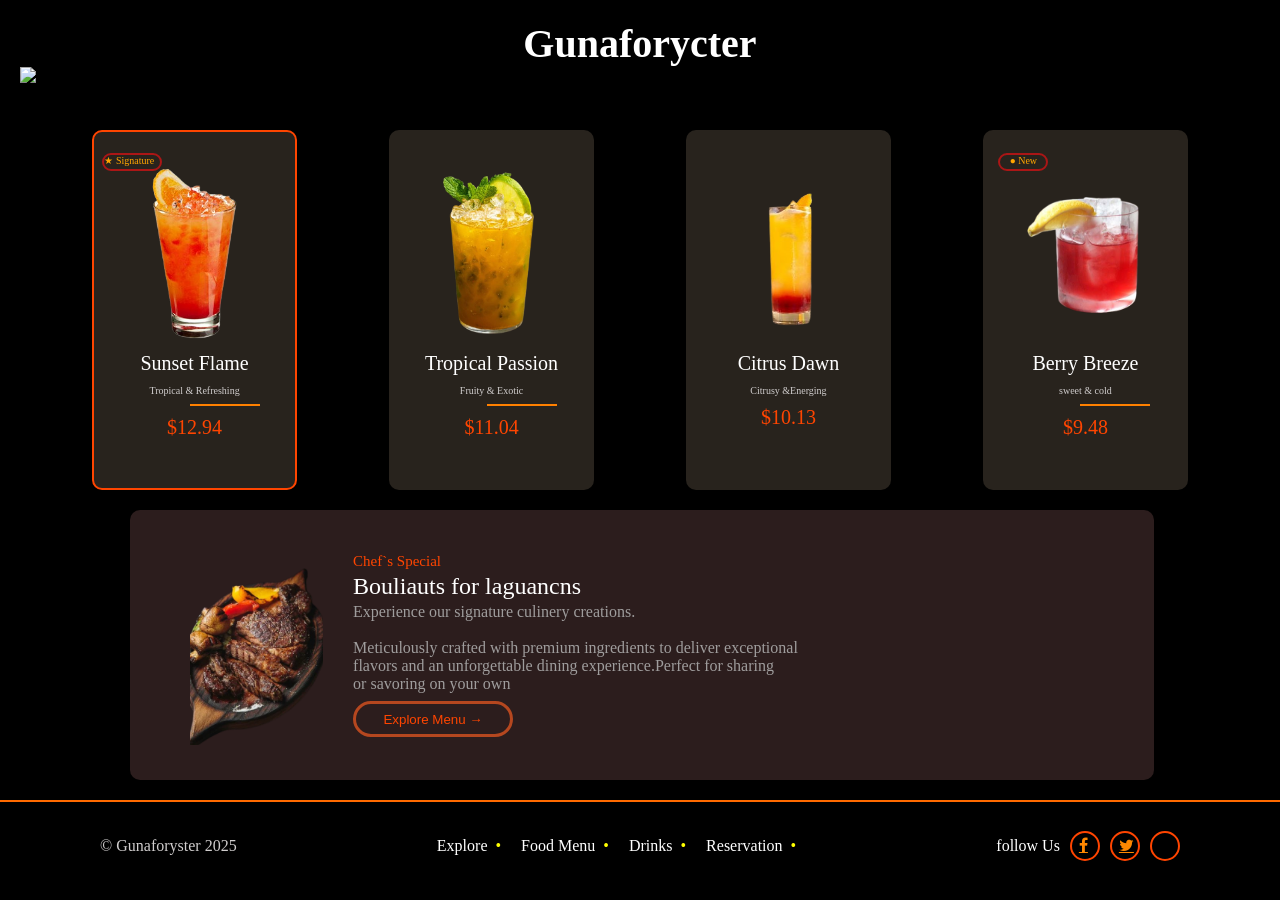
==== 2/index.html @ 0212af83 "Initial commit" ====
<!DOCTYPE html>
<html lang="en">
<head>
    <meta charset="UTF-8">
    <meta name="viewport" content="width=device-width, initial-scale=1.0">
    <title>A2-2</title>
    <link rel="stylesheet" href="style.css">
    <link rel="stylesheet" href="https://cdnjs.cloudflare.com/ajax/libs/font-awesome/4.7.0/css/font-awesome.min.css">
</head>
<body>
    <main>
        <header><h1>Gunaforycter</h1>
        <img src="g7DJirawdmDZh4BqSdbfK.png" alt="Gunaforycter Text Logo"></header>
        <div id="hero">
            <div class="card" style="border: 2px solid orangered;">
                <div id="sign">★ Signature</div>
                <img src="./red-death-drink-removebg-preview.png" alt="">
                <h2>Sunset Flame</h2>
                <p>Tropical & Refreshing</p><hr>
                <h2 class="price">$12.94</h2>
            </div>
            <div class="card">
                <img src="./Passion-Fruit-Caipirinha-720x960-removebg-preview.png" alt="">
                <h2>Tropical Passion</h2>
                <p>Fruity & Exotic</p><hr>
                <h2 class="price">$11.04</h2>
            </div>
            <div class="card"><img src="./lalizee-218x300-removebg-preview.png" alt=""><h2>Citrus Dawn</h2><p>Citrusy &Energing</p><h2 class="price">$10.13</h2></div>
            <div class="card"><img src="./6984a0722526bf538cbf0e7f4e116bbc-removebg-preview.png" alt="">
                 <div id="new">●  New</div>
                 <h2>Berry Breeze</h2><p>sweet & cold</p><hr><h2 class="price">$9.48</h2></div>
        </div>
        <section><img src="./download.png" alt="">
           <div> <h5>Chef`s Special</h5>
            <h2>Bouliauts for laguancns</h2>
            <p>Experience our signature culinery creations.<br><br>Meticulously crafted with premium ingredients to deliver exceptional<br>flavors and an unforgettable dining experience.Perfect for sharing<br>or savoring on your own</p>
            <button>Explore Menu    →</button></div>
        
        </section>
        <footer><div class="logo">© Gunaforyster 2025</div>
        <nav><a href="">Explore</a>
            <a href="">Food Menu</a>
            <a href="">Drinks</a>
            <a href="">Reservation</a>
        </nav>
        <div id="follow">follow Us 
           <div><a href="#" class="fa fa-facebook"></a></div>
           <div><a href="#" class="fa fa-twitter"></a></div>
        <div><img src="https://static.vecteezy.com/system/resources/thumbnails/018/930/413/small_2x/instagram-logo-instagram-icon-transparent-free-png.png" alt=""></a></div></div>
    </footer>
        
    </main>
</body>
</html>
---- 2/style.css ----
* {
    padding: 0;
    margin: 0;
    box-sizing: border-box;
}
html,body {
    height: 100%;
    width: 100%;

}
main {
    height: 100%;
    width: 100%;
    background-color: black;
}
header {
    height: 10%;
    width: 100%;
    padding: 20px;
}
header h1 {
    color: white;
    text-align: center;
    font-size: 40px;
}
#hero {
    height: 40%;
    width: 100%;
    display: flex;
    align-items: center;
    margin-top: 40px;
    justify-content: space-evenly;
}
.card {
    height: 100%;
    width: 16%;
    background-color: rgb(40, 35, 29);
    border-radius: 10px;
    align-content: center;
    padding: 20px;
    display: flex;
    flex-direction: column;
    align-items: center;
    
    
}
.card h2 {
    color: white;
    text-align: center;
    font-weight: 400;
    font-size: 20px;
    margin: 10px;
}
.card p {
    font-size: 10px;
    text-align: center;
    color:rgb(208, 205, 205) ;
}
.card img {
    height:60%;
    width: auto;
    align-content: a;
}
.card hr {
    width: 70px;
    height: 2px; /* Explicit thickness */
    margin-left: 60px;
    margin-top: 8px;
    background-color: rgb(255, 128, 0);
    border: none; /* Removes default browser shading */
}
h2.price {
    color: orangered;
    font-size: 20px;
}
section {
    height: 30%;
    width: 80%;
    background-color: rgb(44, 29, 29);
    margin: 20px;
    margin-left: 130px;
    border-radius: 10px;
    display: flex;
    align-items: center;
    justify-content: start;
    padding-left: 60px;
    gap: 30px;
}
#sign {
    width: 60px;
    height: 18px;
    border-radius: 9px;
    font-size: 10px;
    border: 2px solid rgb(171, 22, 22);
    color: orange;
    position: absolute;
    top: 17%;
    left: 8%;
}
#new {
    color: orange;
    width:50px;
    height: 18px;
    border-radius:9px;
    font-size: 10px;
    border: 2px solid rgb(171, 22, 22);
    position: absolute;
    text-align: center;
    top: 17%;
    left: 78%;

}

section img {
    height: 200px;
    width: auto;
}
section div h5  {
    color: orangered;
    font-size: 15px;
    margin-bottom: 3px;
    font-weight: 300;
}
section div h2 {
    color: white;
    font-weight: 300;
    margin-bottom: 3px;
}
section div p {
    color:rgb(159, 157, 157) ;

}
section button {
    color: orangered;
    background-color: transparent;
    width: 160px;
    height: 36px;
    border-radius: 18px;
    border: 3px solid rgb(181, 71, 31);
    margin-top: 8px;
}
footer {
    height: 10%;
    width: 100%;
    display: flex;
    align-items: center;
    justify-content: space-around;
    border-top: 2px solid rgb(255, 106, 0);
}
nav {
    display: flex;
    gap: 20px;
}
nav a::after {
    content: "•";       
  color: yellow;   
  margin: 8px 0 0 8px;   
}
nav a {
    color: white;
    text-decoration: none;
}
.logo {
    color: rgb(208, 205, 205);
}
#follow {
    color: white;
    align-items: center;
    justify-content: space-around;
    display: flex;
    gap: 10px;
}
#follow div {
    height: 30px;
    width: 30px;
    border-radius: 15px;
    border: 2px solid orangered;
    align-content: center;
}
#follow img {
    height:25px;
}
#follow a {
    color: rgb(255, 136, 0);
    text-align: center;
    margin-left: 7px;
}
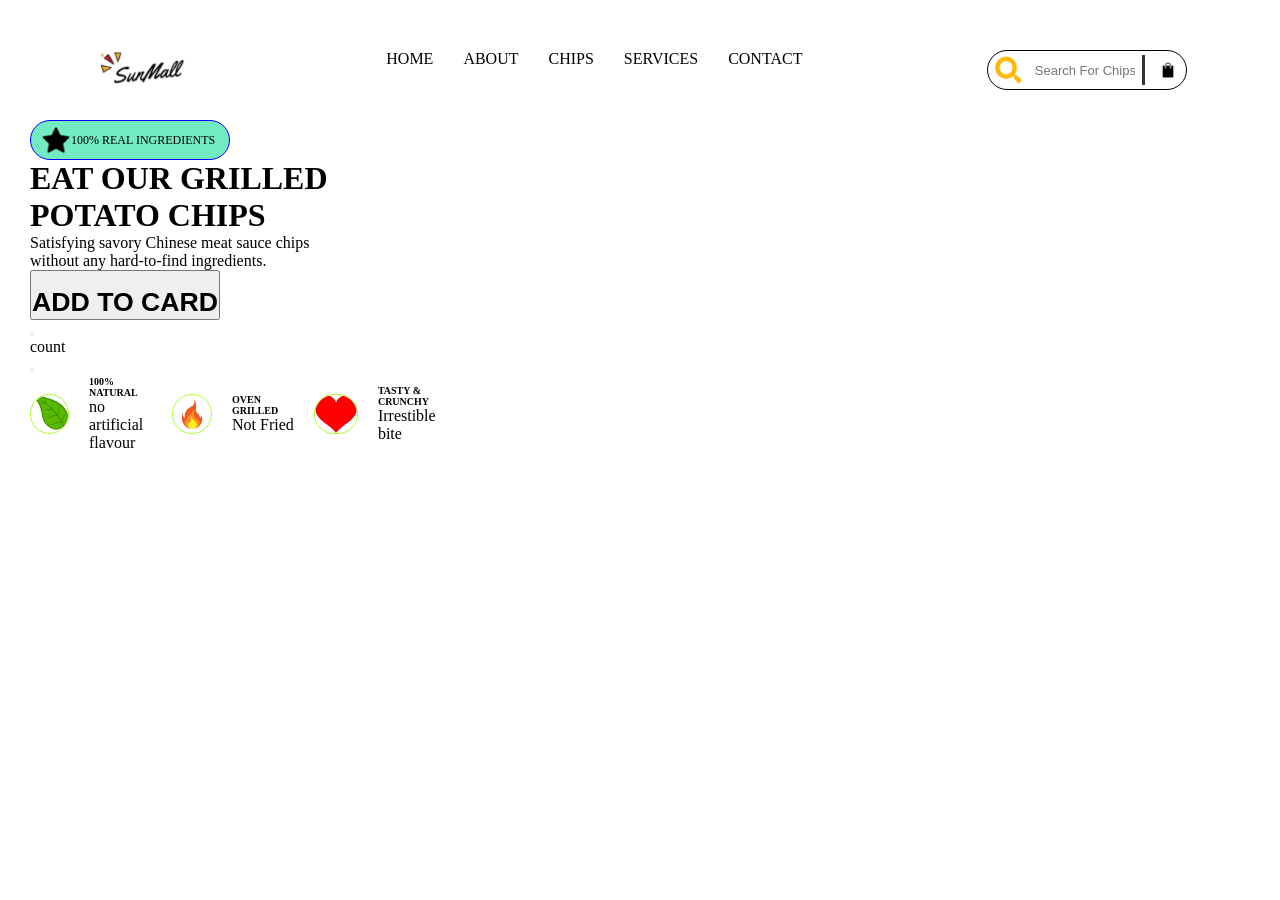
==== commit 8d7dff59: "ASSIGNMENT 3" ====
--- a/2/index.html
+++ b/2/index.html
@@ -3,52 +3,70 @@
 <head>
     <meta charset="UTF-8">
     <meta name="viewport" content="width=device-width, initial-scale=1.0">
-    <title>A2-2</title>
+    <title>A3-2</title>
     <link rel="stylesheet" href="style.css">
-    <link rel="stylesheet" href="https://cdnjs.cloudflare.com/ajax/libs/font-awesome/4.7.0/css/font-awesome.min.css">
 </head>
 <body>
+    <header>
+        <div id="logo"><img src="./download (1).png" alt=""></div>
+        <nav>
+            <a href="">HOME</a>
+            <a href="">ABOUT</a>
+            <a href="">CHIPS</a>
+            <a href="">SERVICES</a>
+            <a href="">CONTACT</a>
+        </nav>
+        <div id="search">
+            <img src="./Search.png" alt="">
+            <input type="text" placeholder="Search For Chips">
+            <div id="par"></div>
+            <img src="./shop.png" alt="">
+        </div>
+    </header>
     <main>
-        <header><h1>Gunaforycter</h1>
-        <img src="g7DJirawdmDZh4BqSdbfK.png" alt="Gunaforycter Text Logo"></header>
-        <div id="hero">
-            <div class="card" style="border: 2px solid orangered;">
-                <div id="sign">★ Signature</div>
-                <img src="./red-death-drink-removebg-preview.png" alt="">
-                <h2>Sunset Flame</h2>
-                <p>Tropical & Refreshing</p><hr>
-                <h2 class="price">$12.94</h2>
+        <div id="h1">
+            <div id="real">
+                <img src="./star.png" alt="">
+                <p>100% REAL INGREDIENTS</p>
             </div>
-            <div class="card">
-                <img src="./Passion-Fruit-Caipirinha-720x960-removebg-preview.png" alt="">
-                <h2>Tropical Passion</h2>
-                <p>Fruity & Exotic</p><hr>
-                <h2 class="price">$11.04</h2>
+            <h1>EAT OUR <span>GRILLED</span><br>POTATO CHIPS</h1>
+            <div></div>
+            <p>Satisfying savory Chinese meat sauce chips<br>without any hard-to-find ingredients.</p>
+            <button><img src="" alt=""> <h1>ADD TO CARD</h1></button>
+            <div>
+                <button></button>
+                <div></div>
+                count
+                <div></div>
+                <button></button>
             </div>
-            <div class="card"><img src="./lalizee-218x300-removebg-preview.png" alt=""><h2>Citrus Dawn</h2><p>Citrusy &Energing</p><h2 class="price">$10.13</h2></div>
-            <div class="card"><img src="./6984a0722526bf538cbf0e7f4e116bbc-removebg-preview.png" alt="">
-                 <div id="new">●  New</div>
-                 <h2>Berry Breeze</h2><p>sweet & cold</p><hr><h2 class="price">$9.48</h2></div>
+            <div id="about">
+                <div class="andar"><img src="leave.png" alt="">
+                    <div>
+                        <h3>100% NATURAL</h3>
+                        <p>no artificial flavour</p>
+                    </div>
+                </div>
+                <div class="andar">
+                    <img src="fire.png" alt="">
+                    <div>
+                        <h3>OVEN GRILLED</h3>
+                        <p>Not Fried</p>
+                    </div>
+                </div>
+                <div class="andar">
+                    <img src="./heart.png" alt="">
+                    <div>
+                        <h3>TASTY & CRUNCHY</h3>
+                        <p>Irrestible bite</p>
+                    </div>
+                </div>
+                
+            </div>
         </div>
-        <section><img src="./download.png" alt="">
-           <div> <h5>Chef`s Special</h5>
-            <h2>Bouliauts for laguancns</h2>
-            <p>Experience our signature culinery creations.<br><br>Meticulously crafted with premium ingredients to deliver exceptional<br>flavors and an unforgettable dining experience.Perfect for sharing<br>or savoring on your own</p>
-            <button>Explore Menu    →</button></div>
-        
-        </section>
-        <footer><div class="logo">© Gunaforyster 2025</div>
-        <nav><a href="">Explore</a>
-            <a href="">Food Menu</a>
-            <a href="">Drinks</a>
-            <a href="">Reservation</a>
-        </nav>
-        <div id="follow">follow Us 
-           <div><a href="#" class="fa fa-facebook"></a></div>
-           <div><a href="#" class="fa fa-twitter"></a></div>
-        <div><img src="https://static.vecteezy.com/system/resources/thumbnails/018/930/413/small_2x/instagram-logo-instagram-icon-transparent-free-png.png" alt=""></a></div></div>
-    </footer>
-        
+        <div id="h2"></div>
+        <div id="h3"></div>
     </main>
+    
 </body>
 </html>
--- a/2/style.css
+++ b/2/style.css
@@ -1,188 +1,128 @@
-* {
+*{
+    margin: 0;
     padding: 0;
-    margin: 0;
     box-sizing: border-box;
 }
-html,body {
+html,body{
     height: 100%;
     width: 100%;
-
 }
-main {
-    height: 100%;
-    width: 100%;
-    background-color: black;
-}
-header {
-    height: 10%;
-    width: 100%;
-    padding: 20px;
-}
-header h1 {
-    color: white;
-    text-align: center;
-    font-size: 40px;
-}
-#hero {
-    height: 40%;
-    width: 100%;
-    display: flex;
-    align-items: center;
-    margin-top: 40px;
-    justify-content: space-evenly;
-}
-.card {
-    height: 100%;
-    width: 16%;
-    background-color: rgb(40, 35, 29);
-    border-radius: 10px;
-    align-content: center;
-    padding: 20px;
-    display: flex;
-    flex-direction: column;
-    align-items: center;
-    
-    
-}
-.card h2 {
-    color: white;
-    text-align: center;
-    font-weight: 400;
-    font-size: 20px;
-    margin: 10px;
-}
-.card p {
-    font-size: 10px;
-    text-align: center;
-    color:rgb(208, 205, 205) ;
-}
-.card img {
-    height:60%;
-    width: auto;
-    align-content: a;
-}
-.card hr {
-    width: 70px;
-    height: 2px; /* Explicit thickness */
-    margin-left: 60px;
-    margin-top: 8px;
-    background-color: rgb(255, 128, 0);
-    border: none; /* Removes default browser shading */
-}
-h2.price {
-    color: orangered;
-    font-size: 20px;
-}
-section {
-    height: 30%;
-    width: 80%;
-    background-color: rgb(44, 29, 29);
-    margin: 20px;
-    margin-left: 130px;
-    border-radius: 10px;
-    display: flex;
-    align-items: center;
-    justify-content: start;
-    padding-left: 60px;
-    gap: 30px;
-}
-#sign {
-    width: 60px;
-    height: 18px;
-    border-radius: 9px;
-    font-size: 10px;
-    border: 2px solid rgb(171, 22, 22);
-    color: orange;
-    position: absolute;
-    top: 17%;
-    left: 8%;
-}
-#new {
-    color: orange;
-    width:50px;
-    height: 18px;
-    border-radius:9px;
-    font-size: 10px;
-    border: 2px solid rgb(171, 22, 22);
-    position: absolute;
-    text-align: center;
-    top: 17%;
-    left: 78%;
-
-}
-
-section img {
-    height: 200px;
-    width: auto;
-}
-section div h5  {
-    color: orangered;
-    font-size: 15px;
-    margin-bottom: 3px;
-    font-weight: 300;
-}
-section div h2 {
-    color: white;
-    font-weight: 300;
-    margin-bottom: 3px;
-}
-section div p {
-    color:rgb(159, 157, 157) ;
-
-}
-section button {
-    color: orangered;
-    background-color: transparent;
-    width: 160px;
-    height: 36px;
-    border-radius: 18px;
-    border: 3px solid rgb(181, 71, 31);
-    margin-top: 8px;
-}
-footer {
+header{
     height: 10%;
     width: 100%;
     display: flex;
     align-items: center;
     justify-content: space-around;
-    border-top: 2px solid rgb(255, 106, 0);
+    padding-top: 50px;
+
 }
-nav {
+#logo img{
+    height: 40px;
+    width: auto;
+}
+nav{
+    display: flex;
+    gap: 30px;
+}
+nav a {
+    text-decoration: none;
+    color: black;
+    height: 40px;
+}
+nav a:hover{
+    color:rgb(86, 199, 203);
+    border-bottom:3px solid rgb(86, 199, 203);
+
+}
+#search {
+    height: 40px;
+    border-radius: 20px;
+    border: 1px solid black;
+    width: 200px;
+    display: flex;
+    align-items: center;
+    justify-content: space-around;
+    gap: 5px;
+    padding-right: 2px;
+}
+#search input {
+    height: 25px;
+    width: 100px;
+    border: none;
+    font-size: 13px;
+}
+#search input:hover{
+    border: none;
+}
+#search img {
+    height: 30px;
+}
+#par {
+    height: 30px;
+    width: 3px;
+    background-color: rgb(50, 50, 50);
+}
+main{
+    padding: 30px;
+    height: 70%;
+    width: 100%;
+    display: flex;
+}
+#h1 {
+    height: 100%;
+    width: 40%;
+}
+#h2{
+    height: 100%;
+    width: 40%;
+}
+#h3{
+    height: 100%;
+    width: 20%;
+}
+#about {
     display: flex;
     gap: 20px;
 }
-nav a::after {
-    content: "•";       
-  color: yellow;   
-  margin: 8px 0 0 8px;   
+#about img {
+    height: 40px;
 }
-nav a {
-    color: white;
-    text-decoration: none;
+#about img:nth-of-type(1){
+border: 1px solid greenyellow;
+border-radius: 20px;
 }
-.logo {
-    color: rgb(208, 205, 205);
+#about img:nth-of-type(2){
+border: 1px solid red;
+border-radius: 20px;
 }
-#follow {
-    color: white;
+#about img:nth-of-type(3){
+    border: 1px solid pink;
+    border-radius: 20px;
+}
+#real {
+    height: 40px;
+    width: 200px;
+    border: 1px solid blue;
+    border-radius: 20px;
+    padding: 10px;
+    display: flex;
     align-items: center;
-    justify-content: space-around;
+    background-color: rgb(114, 234, 194);
+    gap: 5 px;
+}
+#real p {
+    font-size: 12px;
+}
+#real img {
+    height: 30px;
+}
+.andar {
     display: flex;
-    gap: 10px;
+    height: 80px;
+    width: 25%;
+    align-items: center;
+    gap: 20px;
 }
-#follow div {
-    height: 30px;
-    width: 30px;
-    border-radius: 15px;
-    border: 2px solid orangered;
-    align-content: center;
+.andar h3 {
+    font-size: 10px;
 }
-#follow img {
-    height:25px;
-}
-#follow a {
-    color: rgb(255, 136, 0);
-    text-align: center;
-    margin-left: 7px;
-}
-
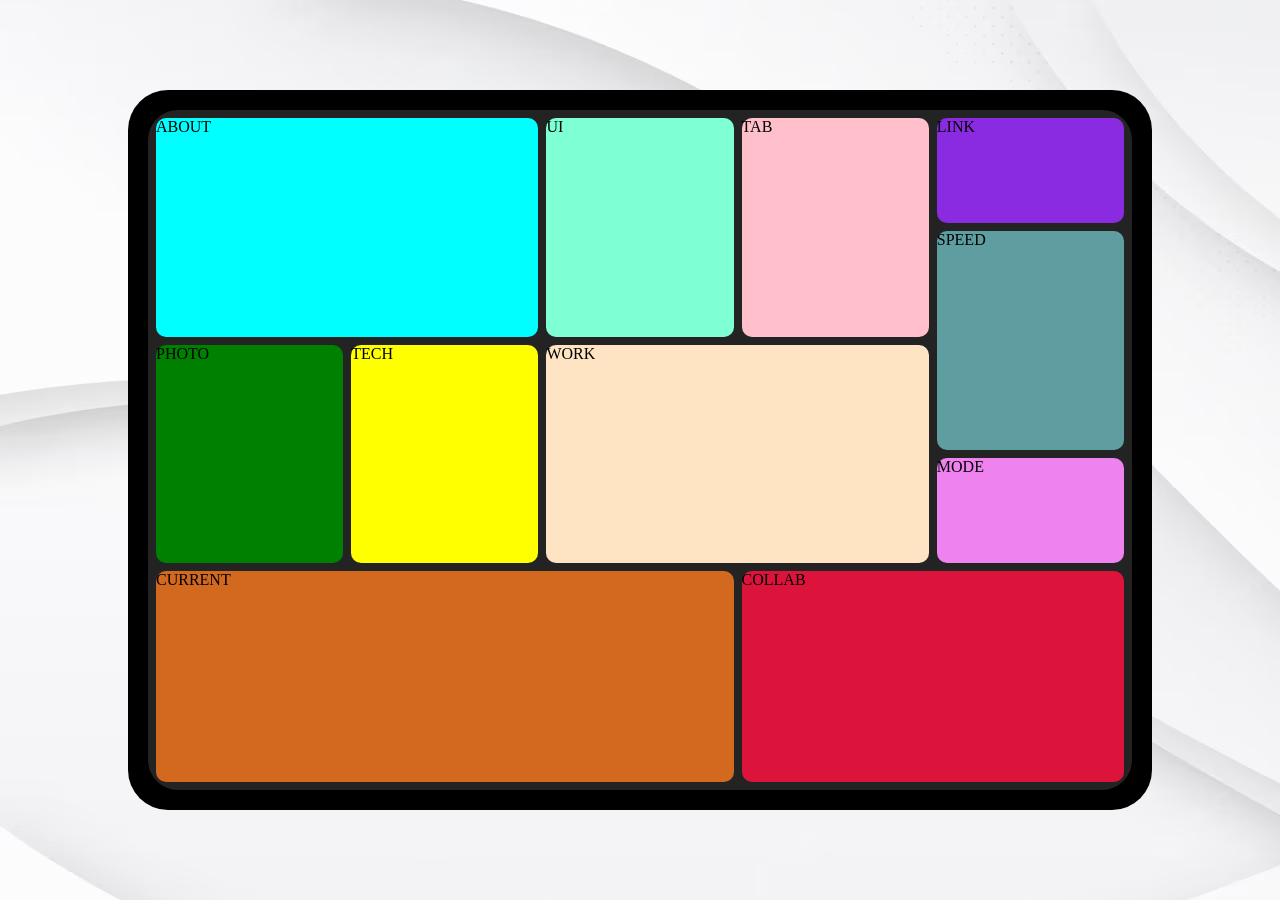
==== commit d1d129a1: "Assignment 4" ====
--- a/2/index.html
+++ b/2/index.html
@@ -3,70 +3,22 @@
 <head>
     <meta charset="UTF-8">
     <meta name="viewport" content="width=device-width, initial-scale=1.0">
-    <title>A3-2</title>
+    <title>A4-2</title>
     <link rel="stylesheet" href="style.css">
 </head>
 <body>
-    <header>
-        <div id="logo"><img src="./download (1).png" alt=""></div>
-        <nav>
-            <a href="">HOME</a>
-            <a href="">ABOUT</a>
-            <a href="">CHIPS</a>
-            <a href="">SERVICES</a>
-            <a href="">CONTACT</a>
-        </nav>
-        <div id="search">
-            <img src="./Search.png" alt="">
-            <input type="text" placeholder="Search For Chips">
-            <div id="par"></div>
-            <img src="./shop.png" alt="">
-        </div>
-    </header>
     <main>
-        <div id="h1">
-            <div id="real">
-                <img src="./star.png" alt="">
-                <p>100% REAL INGREDIENTS</p>
-            </div>
-            <h1>EAT OUR <span>GRILLED</span><br>POTATO CHIPS</h1>
-            <div></div>
-            <p>Satisfying savory Chinese meat sauce chips<br>without any hard-to-find ingredients.</p>
-            <button><img src="" alt=""> <h1>ADD TO CARD</h1></button>
-            <div>
-                <button></button>
-                <div></div>
-                count
-                <div></div>
-                <button></button>
-            </div>
-            <div id="about">
-                <div class="andar"><img src="leave.png" alt="">
-                    <div>
-                        <h3>100% NATURAL</h3>
-                        <p>no artificial flavour</p>
-                    </div>
-                </div>
-                <div class="andar">
-                    <img src="fire.png" alt="">
-                    <div>
-                        <h3>OVEN GRILLED</h3>
-                        <p>Not Fried</p>
-                    </div>
-                </div>
-                <div class="andar">
-                    <img src="./heart.png" alt="">
-                    <div>
-                        <h3>TASTY & CRUNCHY</h3>
-                        <p>Irrestible bite</p>
-                    </div>
-                </div>
-                
-            </div>
-        </div>
-        <div id="h2"></div>
-        <div id="h3"></div>
+        <div id="about">ABOUT</div>
+        <div id="ui">UI</div>
+        <div id="tab">TAB</div>
+        <div id="link">LINK</div>
+        <div id="photo">PHOTO</div>
+        <div id="tech">TECH</div>
+        <div id="work">WORK</div>
+        <div id="speed">SPEED</div>
+        <div id="mode">MODE</div>
+        <div id="current">CURRENT</div>
+        <div id="collab">COLLAB</div>
     </main>
-    
 </body>
 </html>
--- a/2/style.css
+++ b/2/style.css
@@ -3,126 +3,92 @@
     padding: 0;
     box-sizing: border-box;
 }
-html,body{
+html{
     height: 100%;
     width: 100%;
-}
-header{
-    height: 10%;
-    width: 100%;
+    background-image:url("./smooth-white-wave-background_52683-55288.avif");
     display: flex;
     align-items: center;
-    justify-content: space-around;
-    padding-top: 50px;
+    justify-content: center;
+}
+body{
+    height: 80%;
+    width: 80%;
+    background-color: black;
+    padding: 20px;
+    border-radius: 40px;
 
 }
-#logo img{
-    height: 40px;
-    width: auto;
-}
-nav{
-    display: flex;
-    gap: 30px;
-}
-nav a {
-    text-decoration: none;
-    color: black;
-    height: 40px;
-}
-nav a:hover{
-    color:rgb(86, 199, 203);
-    border-bottom:3px solid rgb(86, 199, 203);
-
-}
-#search {
-    height: 40px;
-    border-radius: 20px;
-    border: 1px solid black;
-    width: 200px;
-    display: flex;
-    align-items: center;
-    justify-content: space-around;
-    gap: 5px;
-    padding-right: 2px;
-}
-#search input {
-    height: 25px;
-    width: 100px;
-    border: none;
-    font-size: 13px;
-}
-#search input:hover{
-    border: none;
-}
-#search img {
-    height: 30px;
-}
-#par {
-    height: 30px;
-    width: 3px;
-    background-color: rgb(50, 50, 50);
-}
 main{
-    padding: 30px;
-    height: 70%;
+    background-color: rgb(35, 35, 35);
+    height: 100%;
     width: 100%;
-    display: flex;
-}
-#h1 {
-    height: 100%;
-    width: 40%;
-}
-#h2{
-    height: 100%;
-    width: 40%;
-}
-#h3{
-    height: 100%;
-    width: 20%;
+    border-radius: 30px;
+    display: grid;
+    grid-template-columns:1fr 1fr 1fr 1fr 1fr;
+    grid-template-rows: 1fr 1fr 1fr 1fr 2fr;
+    grid-template-areas:
+    "A1 A1 A2 A3 A4"
+    "A1 A1 A2 A3 A5"
+    "A6 A7 A8 A8 A5"
+    "A6 A7 A8 A8 A9"
+    "A10 A10 A10 A11 A11";
+    grid-column-gap: 8px;
+    grid-row-gap: 8px;
+    padding: 8px;
 }
 #about {
-    display: flex;
-    gap: 20px;
+    background-color: aqua;
+    grid-area: A1;
+    border-radius: 10px;
 }
-#about img {
-    height: 40px;
+#ui {
+    background-color: aquamarine;
+    grid-area: A2;
+    border-radius: 10px;
 }
-#about img:nth-of-type(1){
-border: 1px solid greenyellow;
-border-radius: 20px;
+#tab{
+    background-color: pink;
+    grid-area: A3;
+    border-radius: 10px;
 }
-#about img:nth-of-type(2){
-border: 1px solid red;
-border-radius: 20px;
+#link {
+    background-color: blueviolet;
+    grid-area: A4;
+    border-radius: 10px;
 }
-#about img:nth-of-type(3){
-    border: 1px solid pink;
-    border-radius: 20px;
+#photo {
+    background-color: green;
+    grid-area: A6;
+    border-radius: 10px;
 }
-#real {
-    height: 40px;
-    width: 200px;
-    border: 1px solid blue;
-    border-radius: 20px;
-    padding: 10px;
-    display: flex;
-    align-items: center;
-    background-color: rgb(114, 234, 194);
-    gap: 5 px;
+#tech {
+    background-color: yellow;
+    grid-area: A7;
+    border-radius: 10px;
 }
-#real p {
-    font-size: 12px;
+#work {
+    background-color: bisque;
+    grid-area: A8;
+    border-radius: 10px;
 }
-#real img {
-    height: 30px;
+#speed {
+    background-color: cadetblue;
+    grid-area: A5;
+    border-radius: 10px;
 }
-.andar {
-    display: flex;
-    height: 80px;
-    width: 25%;
-    align-items: center;
-    gap: 20px;
+#mode {
+    background-color: violet;
+    grid-area: A9;
+    border-radius: 10px;
 }
-.andar h3 {
-    font-size: 10px;
+#current {
+    background-color: chocolate;
+    grid-area: A10;
+    border-radius: 10px;
 }
+#collab {
+    background-color: crimson;
+    grid-area: A11;
+    border-radius: 10px;
+}
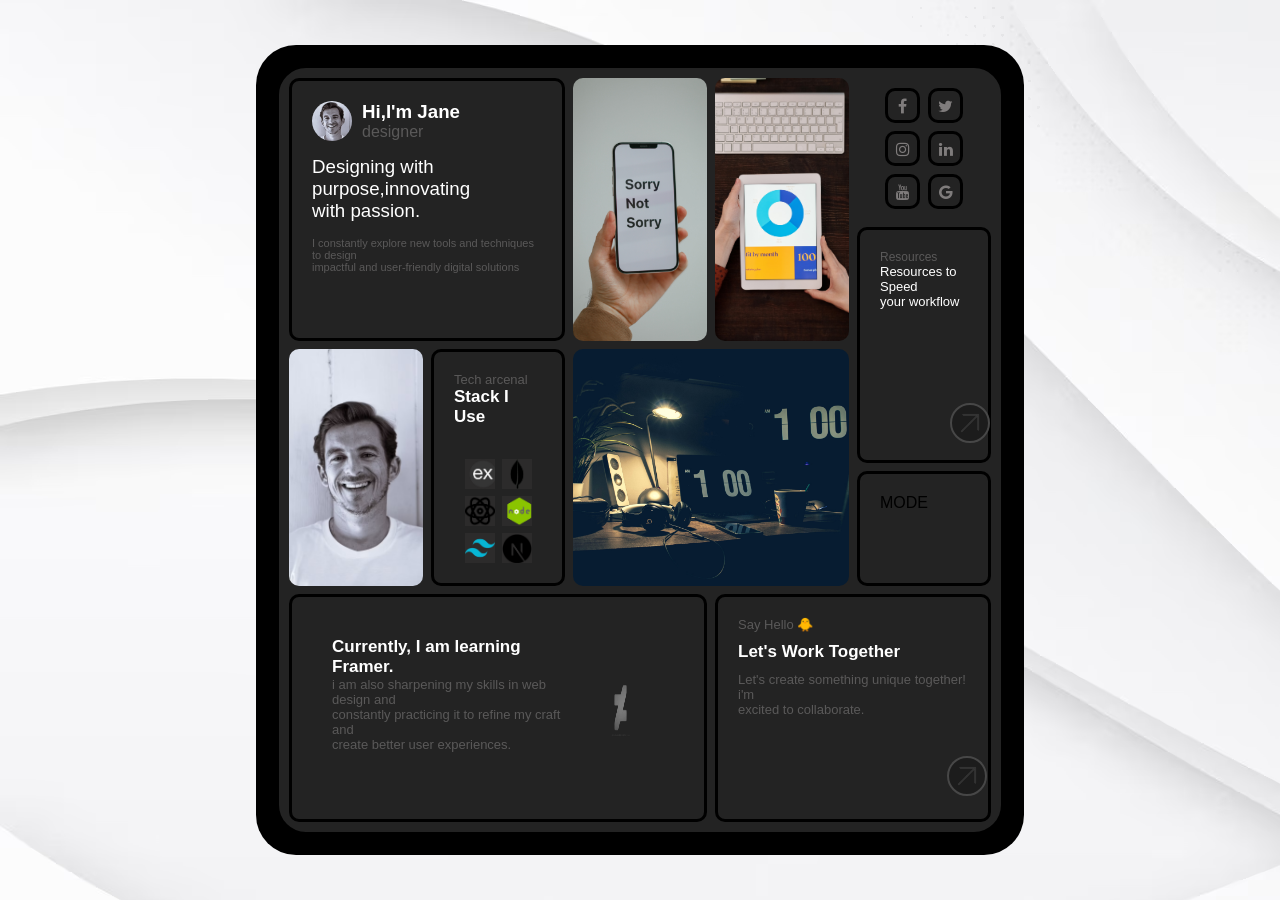
==== commit 67d5f8c3: "assignment4" ====
--- a/2/index.html
+++ b/2/index.html
@@ -1,24 +1,94 @@
-<!DOCTYPE html>
+<!doctype html>
 <html lang="en">
-<head>
-    <meta charset="UTF-8">
-    <meta name="viewport" content="width=device-width, initial-scale=1.0">
+  <head>
+    <meta charset="UTF-8" />
+    <meta name="viewport" content="width=device-width, initial-scale=1.0" />
     <title>A4-2</title>
-    <link rel="stylesheet" href="style.css">
-</head>
-<body>
+    <link rel="stylesheet" href="style.css" />
+    <link rel="stylesheet" href="https://cdnjs.cloudflare.com/ajax/libs/font-awesome/4.7.0/css/font-awesome.min.css">
+  </head>
+  <body>
     <main>
-        <div id="about">ABOUT</div>
-        <div id="ui">UI</div>
-        <div id="tab">TAB</div>
-        <div id="link">LINK</div>
-        <div id="photo">PHOTO</div>
-        <div id="tech">TECH</div>
-        <div id="work">WORK</div>
-        <div id="speed">SPEED</div>
-        <div id="mode">MODE</div>
-        <div id="current">CURRENT</div>
-        <div id="collab">COLLAB</div>
+      <div id="about">
+        <div id="profile">
+          <div id="logo"></div>
+          <div>
+            <h3>Hi,I'm Jane</h3>
+            <p>designer</p>
+          </div>
+        </div>
+        <h3 id="a">
+          Designing with purpose,innovating<br />
+          with passion.
+        </h3>
+        <p id="b">
+          I constantly explore new tools and techniques to design<br />impactful
+          and user-friendly digital solutions
+        </p>
+      </div>
+      <div id="ui"></div>
+      <div id="tab"></div>
+      <div id="link">
+        <div class="link fa fa-facebook"></div>
+        <div class="link fa fa-twitter"></div>
+        <div class="link fa fa-instagram"></div>
+        <div class="link fa fa-linkedin"></div>
+        <div class="link fa fa-youtube"></div>
+        <div class="link fa fa-google"></div>
+      </div>
+      <div id="photo"></div>
+      <div id="tech">
+        <div id="dis">
+          <p>Tech arcenal</p>
+          <h3>Stack I Use</h3>
+        </div>
+        <div id="stack">
+          <div class="stack" style="background-image: url(./ex.png)"></div>
+          <div class="stack" style="background-image: url(./mongo.png)"></div>
+          <div class="stack" style="background-image: url(./react.png)"></div>
+          <div class="stack" style="background-image: url(./node.png)"></div>
+          <div class="stack" style="background-image: url(./tail.png)"></div>
+          <div class="stack" style="background-image: url(./next.png)"></div>
+        </div>
+      </div>
+      <div id="work"></div>
+      <div id="speed">
+        <p>Resources</p>
+        <h3>
+          Resources to Speed<br />
+          your workflow
+        </h3>
+        <div id="arr">
+          <img src="./arr.png" alt="">
+        </div>
+      </div>
+      <div id="mode">MODE</div>
+      <div id="current">
+        <div>
+          <h3>
+            Currently, I am learning<br />
+            Framer.
+          </h3>
+          <p>
+            i am also sharpening my skills in web design and<br />
+            constantly practicing it to refine my craft and<br />
+            create better user experiences.
+          </p>
+        </div>
+        <div id="olo"><img src="./download.png" alt="" /></div>
+      </div>
+      <div id="collab">
+        <p>Say Hello 🐥</p>
+        <h2>Let's Work Together</h2>
+        <p>
+          Let's create something unique together! i'm<br />
+          excited to collaborate.
+        </p>
+        <div style="top: 84%; left: 74%;" id="arr">
+          <img src="./arr.png" alt="">
+        </div>
+      </div>
     </main>
-</body>
-</html>+    <!-- <img src="./photo-1528892952291-009c663ce843.avif" alt=""> -->
+  </body>
+</html>
--- a/2/style.css
+++ b/2/style.css
@@ -3,6 +3,15 @@
     padding: 0;
     box-sizing: border-box;
 }
+h3{
+    color: white;
+}
+h2{
+    color: white;
+}
+p{
+  color: rgb(90, 89, 89);  
+}
 html{
     height: 100%;
     width: 100%;
@@ -10,10 +19,11 @@
     display: flex;
     align-items: center;
     justify-content: center;
+    font-family:Arial, Helvetica, sans-serif;
 }
 body{
-    height: 80%;
-    width: 80%;
+    height: 90%;
+    width: 60%;
     background-color: black;
     padding: 20px;
     border-radius: 40px;
@@ -33,62 +43,212 @@
     "A6 A7 A8 A8 A5"
     "A6 A7 A8 A8 A9"
     "A10 A10 A10 A11 A11";
+    border: 3px solid black;
     grid-column-gap: 8px;
     grid-row-gap: 8px;
-    padding: 8px;
+    padding: 10px;
 }
 #about {
-    background-color: aqua;
+    background-color: transparent;
     grid-area: A1;
     border-radius: 10px;
+    padding: 20px;
+    border: 3px solid black;
+    font-family:Arial, Helvetica, sans-serif;
+
+}
+#profile {
+    display: flex;
+    gap: 10px;
+}
+#profile p{
+    color: rgb(90, 89, 89);
+}
+#profile h3{
+    color: white;
+}
+#logo {
+    height: 40px;
+    width: 40px;
+    background-image: url("./photo-1528892952291-009c663ce843.avif");
+    border-radius: 20px;
+    background-size: cover;
+    background-repeat: no-repeat;
+    background-position: center;
+}
+#a {
+    color: white;
+    font-weight: 100;
+    margin-top: 15px;
+    margin-bottom: 15px;
+
+}
+#b{
+    color: rgb(90, 89, 89);
+    font-size: 11px;
 }
 #ui {
-    background-color: aquamarine;
+    background-image: url("./pexels-cup-of-couple-6633016.jpg");
     grid-area: A2;
     border-radius: 10px;
+    background-size: cover;
+    background-repeat: no-repeat;
+    background-position: center;
 }
 #tab{
-    background-color: pink;
+    background-image: url("./pexels-photo-6476565.avif");
+    background-size: cover;
+    background-repeat: no-repeat;
+    background-position: center;
     grid-area: A3;
     border-radius: 10px;
 }
 #link {
-    background-color: blueviolet;
+    background-color:transparent;
     grid-area: A4;
     border-radius: 10px;
+    display: flex;
+    flex-wrap: wrap;
+    padding: 10px;
+    gap: 8px;
+    justify-content: center;
+    color:rgb(127, 124, 124);
+
+}
+.link{
+    
+    height: 35px;
+    width: 35px;
+    border: 3px solid black;
+    border-radius: 10px;
+    text-align: center;
+    align-content: center;
+    cursor: pointer;
 }
 #photo {
-    background-color: green;
+    background-image: url("./photo-1528892952291-009c663ce843.avif");
     grid-area: A6;
+    background-size: cover;
+    background-position: center;
+    background-repeat: no-repeat;
     border-radius: 10px;
 }
 #tech {
-    background-color: yellow;
+    background-color: transparent;
+    border: 3px solid black;
     grid-area: A7;
     border-radius: 10px;
-}
+    display: flex;
+    justify-content: space-between;
+    flex-direction: column;
+    padding: 20px;
+}
+#tech p{
+    font-size: 13px;
+}
+#tech h3 {
+    font-size: 17px;
+}
+#stack {
+    display: flex;
+    flex-wrap: wrap;
+    gap: 7px;
+    align-items: center;
+    justify-content: center;
+
+}
+.stack{
+    height: 30px;
+    width: 30px;
+    background-size:cover;
+    background-repeat: no-repeat;
+    background-color: rgb(44, 43, 43);
+}
+
 #work {
-    background-color: bisque;
+    background-image: url("./lap-30530403.avif");
+    background-size: cover;
+    background-position: center;
+    background-repeat: no-repeat;
     grid-area: A8;
     border-radius: 10px;
 }
 #speed {
-    background-color: cadetblue;
+    background-color: transparent;
     grid-area: A5;
     border-radius: 10px;
+    border: 3px solid black;
+    padding: 20px;
+    position: relative;
+}
+#arr {
+    align-self: self-end;
+    height: 40px;
+    width: 40px;
+    border-radius: 20px;
+    background-color: rgb(28, 28, 28);
+    position: absolute;
+    top: 75%;
+    left: 70%;
+    cursor: pointer;
+    border: 2px solid rgb(71, 71, 71);
+}
+#arr img{
+    height: 100%;
+    width: 100%;
+}
+#speed h3 {
+    color: white;
+    font-size: 13px;
+    font-weight: 100;
+}
+#speed p {
+    color: rgb(90, 89, 89);
+    font-size: 12px
+
 }
 #mode {
-    background-color: violet;
+    background-color: transparent;
+    border: 3px solid black;
+    padding: 20px;
     grid-area: A9;
     border-radius: 10px;
 }
 #current {
-    background-color: chocolate;
+    background-color: transparent;
     grid-area: A10;
     border-radius: 10px;
+    border: 3px solid black;
+    padding: 40px;
+    display: flex;
+}
+#current h3{
+    font-size: 17px;
+}
+#current p{
+    font-size: 13px;
 }
 #collab {
-    background-color: crimson;
+    background-color: transparent;
     grid-area: A11;
     border-radius: 10px;
+    border: 3px solid black;
+    padding: 20px;
+}
+#olo{
+    height: 100%;
+    width: 30%;
+    
+}
+#olo img{
+    height: 100%;
+    width: 100%;
+}
+#collab h2{
+    margin-top: 10px;
+    margin-bottom: 10px;
+    font-size: 17px;
+}
+#collab p{
+    font-size: 13px;
 }
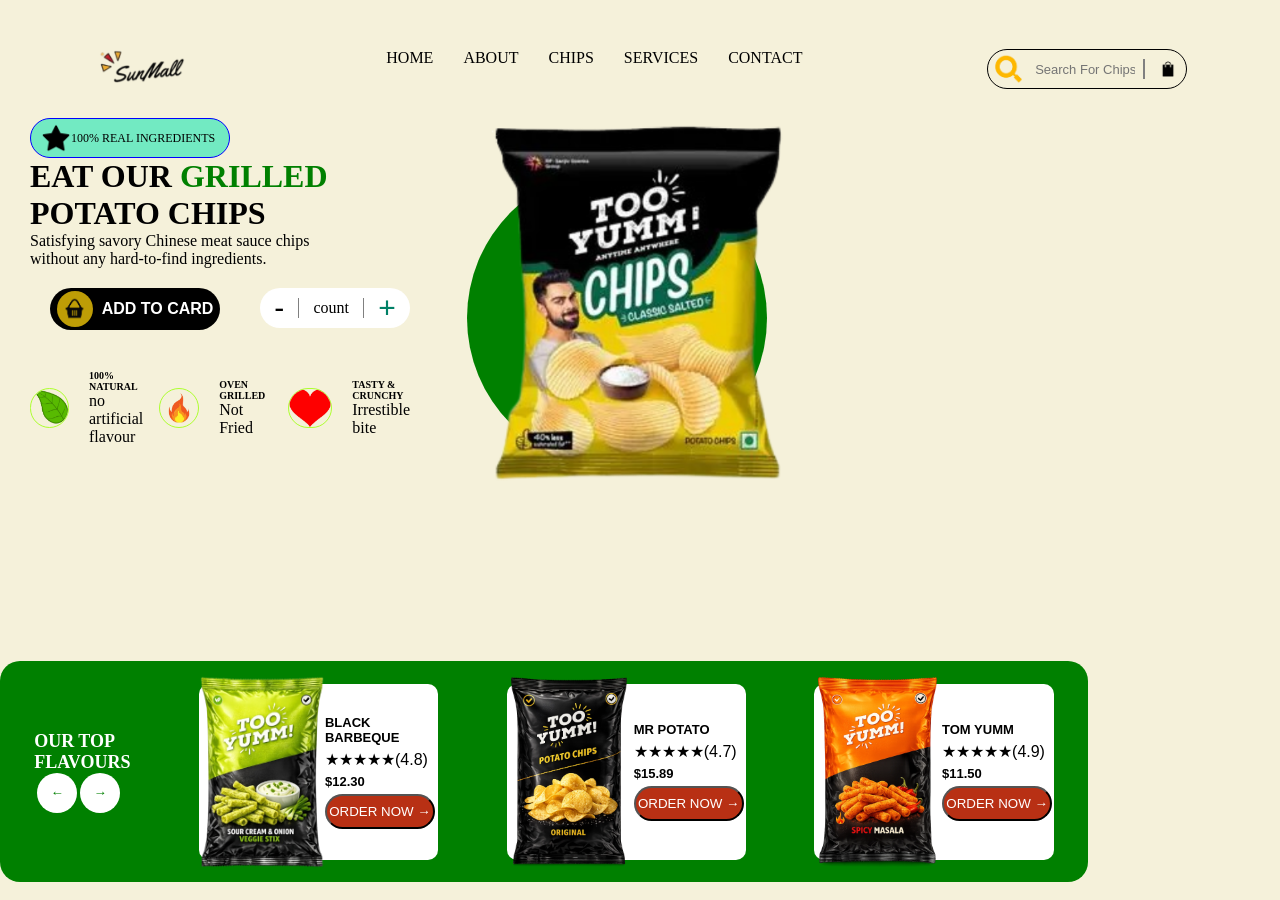
==== commit bada233f: "update in assignment 3" ====
--- a/2/index.html
+++ b/2/index.html
@@ -1,94 +1,136 @@
-<!doctype html>
+<!DOCTYPE html>
 <html lang="en">
-  <head>
-    <meta charset="UTF-8" />
-    <meta name="viewport" content="width=device-width, initial-scale=1.0" />
-    <title>A4-2</title>
-    <link rel="stylesheet" href="style.css" />
-    <link rel="stylesheet" href="https://cdnjs.cloudflare.com/ajax/libs/font-awesome/4.7.0/css/font-awesome.min.css">
-  </head>
-  <body>
+<head>
+    <meta charset="UTF-8">
+    <meta name="viewport" content="width=device-width, initial-scale=1.0">
+    <title>A3-2</title>
+    <link rel="stylesheet" href="style.css">
+</head>
+<body>
+    <header>
+        <div id="logo"><img src="./download (1).png" alt=""></div>
+        <nav>
+            <a href="">HOME</a>
+            <a href="">ABOUT</a>
+            <a href="">CHIPS</a>
+            <a href="">SERVICES</a>
+            <a href="">CONTACT</a>
+        </nav>
+        <div id="search">
+            <img src="./Search.png" alt="">
+            <input type="text" placeholder="Search For Chips">
+            <div id="par"></div>
+            <img src="./shop.png" alt="">
+        </div>
+    </header>
     <main>
-      <div id="about">
-        <div id="profile">
-          <div id="logo"></div>
-          <div>
-            <h3>Hi,I'm Jane</h3>
-            <p>designer</p>
-          </div>
+        <div id="h1">
+            <div id="real">
+                <img src="./star.png" alt="">
+                <p>100% REAL INGREDIENTS</p>
+            </div>
+            <h1>EAT OUR <span style="color: green;">GRILLED</span><br>POTATO CHIPS</h1>
+            <div></div>
+            <p>Satisfying savory Chinese meat sauce chips<br>without any hard-to-find ingredients.</p>
+            <div id="btn">
+            <button id="add"><div><img src="cart.png" alt=""></div><h1>ADD TO CARD</h1></button>
+            <div id="count">
+                <button>-</button>
+                <div></div>
+                count
+                <div></div>
+                <button style="color: rgb(0, 128, 102);">+</button>
+            </div>
+            </div>
+            <div id="about">
+                <div class="andar"><img src="leave.png" alt="">
+                    <div>
+                        <h3>100% NATURAL</h3>
+                        <p>no artificial flavour</p>
+                    </div>
+                </div>
+                <div class="andar">
+                    <img src="fire.png" alt="">
+                    <div>
+                        <h3>OVEN GRILLED</h3>
+                        <p>Not Fried</p>
+                    </div>
+                </div>
+                <div class="andar">
+                    <img src="./heart.png" alt="">
+                    <div>
+                        <h3>TASTY & CRUNCHY</h3>
+                        <p>Irrestible bite</p>
+                    </div>
+                </div>
+                
+            </div>
         </div>
-        <h3 id="a">
-          Designing with purpose,innovating<br />
-          with passion.
-        </h3>
-        <p id="b">
-          I constantly explore new tools and techniques to design<br />impactful
-          and user-friendly digital solutions
-        </p>
-      </div>
-      <div id="ui"></div>
-      <div id="tab"></div>
-      <div id="link">
-        <div class="link fa fa-facebook"></div>
-        <div class="link fa fa-twitter"></div>
-        <div class="link fa fa-instagram"></div>
-        <div class="link fa fa-linkedin"></div>
-        <div class="link fa fa-youtube"></div>
-        <div class="link fa fa-google"></div>
-      </div>
-      <div id="photo"></div>
-      <div id="tech">
-        <div id="dis">
-          <p>Tech arcenal</p>
-          <h3>Stack I Use</h3>
+        <div id="h2">
+            <img src="./mid.png" alt="">
         </div>
-        <div id="stack">
-          <div class="stack" style="background-image: url(./ex.png)"></div>
-          <div class="stack" style="background-image: url(./mongo.png)"></div>
-          <div class="stack" style="background-image: url(./react.png)"></div>
-          <div class="stack" style="background-image: url(./node.png)"></div>
-          <div class="stack" style="background-image: url(./tail.png)"></div>
-          <div class="stack" style="background-image: url(./next.png)"></div>
+        <div id="h3">
+            <div class="sp">
+                <div>
+                <img src="" alt=""></div>
+                <div class="con">
+                    <h4></h4>
+                    <p></p>
+                </div>
+            </div>
+            <div class="sp">
+                <div>
+                <img src="" alt=""></div>
+                <div class="con">
+                    <h4></h4>
+                    <p></p>
+                </div>
+            </div>
+            <div class="sp">
+                <div>
+                <img src="" alt=""></div>
+                <div class="con">
+                    <h4></h4>
+                    <p></p>
+                </div>
+            </div>
         </div>
-      </div>
-      <div id="work"></div>
-      <div id="speed">
-        <p>Resources</p>
-        <h3>
-          Resources to Speed<br />
-          your workflow
-        </h3>
-        <div id="arr">
-          <img src="./arr.png" alt="">
+    </main>
+    <div id="footer">
+        <div id="orr">
+            <h2>OUR TOP<br>FLAVOURS</h2>
+            <img src="" alt="">
+            <button>←</button>
+            <button>→</button>
         </div>
-      </div>
-      <div id="mode">MODE</div>
-      <div id="current">
-        <div>
-          <h3>
-            Currently, I am learning<br />
-            Framer.
-          </h3>
-          <p>
-            i am also sharpening my skills in web design and<br />
-            constantly practicing it to refine my craft and<br />
-            create better user experiences.
-          </p>
+        <div class="vary">
+            <img src="./chip.1.png" alt="">
+            <div id="all">
+                <h3>BLACK BARBEQUE</h3>
+                <p>★★★★★<span>(4.8)</span></p>
+                <h3>$12.30</h3>
+                <button id="order">ORDER NOW →</button>
+            </div>
         </div>
-        <div id="olo"><img src="./download.png" alt="" /></div>
-      </div>
-      <div id="collab">
-        <p>Say Hello 🐥</p>
-        <h2>Let's Work Together</h2>
-        <p>
-          Let's create something unique together! i'm<br />
-          excited to collaborate.
-        </p>
-        <div style="top: 84%; left: 74%;" id="arr">
-          <img src="./arr.png" alt="">
+        <div class="vary">
+            <img src="./chip2.webp" alt="">
+            <div id="all">
+                <h3>MR POTATO</h3>
+                <p>★★★★★<span>(4.7)</span></p>
+                <h3>$15.89</h3>
+                <button id="order">ORDER NOW →</button>
+            </div>
         </div>
-      </div>
-    </main>
-    <!-- <img src="./photo-1528892952291-009c663ce843.avif" alt=""> -->
-  </body>
-</html>
+        <div class="vary">
+            <img src="./chip3.webp" alt="">
+            <div id="all">
+                <h3>TOM YUMM</h3>
+                <p>★★★★★<span>(4.9)</span></p>
+                <h3>$11.50</h3>
+                <button id="order">ORDER NOW →</button>
+            </div>
+        </div>
+    </div>
+    
+</body>
+</html>
--- a/2/style.css
+++ b/2/style.css
@@ -3,252 +3,257 @@
     padding: 0;
     box-sizing: border-box;
 }
-h3{
+html{
+    height: 100%;
+    width: 100%;
+    background-color:rgb(245, 241, 218);
+}
+body {
+    width: 100%;
+    height: 98%;
+}
+header{
+    height: 10%;
+    width: 100%;
+    display: flex;
+    align-items: center;
+    justify-content: space-around;
+    padding-top: 50px;
+
+}
+#logo img{
+    height: 40px;
+    width: auto;
+}
+nav{
+    display: flex;
+    gap: 30px;
+}
+nav a {
+    text-decoration: none;
+    color: black;
+    height: 40px;
+}
+nav a:hover{
+    color:rgb(86, 199, 203);
+    border-bottom:3px solid rgb(86, 199, 203);
+
+}
+#search {
+    height: 40px;
+    border-radius: 20px;
+    border: 1px solid black;
+    width: 200px;
+    display: flex;
+    align-items: center;
+    justify-content: space-around;
+    gap: 5px;
+    padding-right: 2px;
+}
+#search input {
+    height: 25px;
+    width: 100px;
+    border: none;
+    font-size: 13px;
+    background-color: transparent;
+}
+#search input:hover{
+    border: none;
+}
+#search img {
+    height: 30px;
+}
+#par {
+    height: 20px;
+    width: 2px;
+    background-color: grey;
+}
+main{
+    padding: 30px;
+    height: 65%;
+    width: 90%;
+    display: flex;
+    justify-self: center;
+}
+#btn {
+    display: flex;
+    height: 100px;
+    width: 400px;
+    padding: 20px;
+    justify-content: space-between;
+}
+#h1 {
+    height: 100%;
+    width: 40%;
+}
+#h2{
+    height: 100%;
+    width: 40%;
+}
+#h3{
+    height: 100%;
+    width: 20%;
+}
+#about {
+    display: flex;
+    gap: 20px;
+}
+#about img {
+    height: 40px;
+}
+#about img:nth-of-type(1){
+border: 1px solid greenyellow;
+border-radius: 20px;
+}
+#about img:nth-of-type(2){
+border: 1px solid red;
+border-radius: 20px;
+}
+#about img:nth-of-type(3){
+    border: 1px solid pink;
+    border-radius: 20px;
+}
+#real {
+    height: 40px;
+    width: 200px;
+    border: 1px solid blue;
+    border-radius: 20px;
+    padding: 10px;
+    display: flex;
+    align-items: center;
+
+    background-color: rgb(114, 234, 194);
+    gap: 5 px;
+}
+#real p {
+    font-size: 12px;
+}
+#real img {
+    height: 30px;
+}
+.andar {
+    display: flex;
+    height: 80px;
+    width: 25%;
+    align-items: center;
+    gap: 20px;
+}
+.andar h3 {
+    font-size: 10px;
+}
+#h2 {
+    height: 300px;
+    width: 300px;
+    border-radius: 50%;
+    background-color: green;
+    margin-top: 50px;
+    align-content: center;
+    
+}
+#h2 img {
+    height: 120%;
+    width: auto;
+    top: -15%;
+    position: relative;
+    left: -47%;
+}
+#footer {
+    height: 25%;
+    width: 85%;
+    background-color: green;
+    justify-self: center;
+    border-radius: 20px;
+    margin-bottom: 20px;
+    display: flex;
+    align-items: center;
+    justify-content: space-around;
+
+}
+#orr{
     color: white;
-}
-h2{
+    font-size: 12px;
+}
+.vary{
+    display: flex;
+    align-items: center;
+    justify-content: space-around;
+    background-color: white;
+    border-radius: 10px;
+    height: 80%;
+    width: 22%;
+    font-family:'Lucida Sans', 'Lucida Sans Regular', 'Lucida Grande', 'Lucida Sans Unicode', Geneva, Verdana, sans-serif ;
+}
+.vary div {
+    display: flex;
+    flex-direction: column;
+    gap: 5px;
+}
+.vary img {
+    height: 110%;
+    width: auto;
+}
+.vary h3{
+    font-size: 13px;
+    font-weight: bolder;
+}
+#order {
+    height: 35px;
+    width: 110px;
+    background-color: rgb(184, 48, 20);
+    border-radius: 17.5px;
     color: white;
-}
-p{
-  color: rgb(90, 89, 89);  
-}
-html{
-    height: 100%;
-    width: 100%;
-    background-image:url("./smooth-white-wave-background_52683-55288.avif");
-    display: flex;
-    align-items: center;
-    justify-content: center;
-    font-family:Arial, Helvetica, sans-serif;
-}
-body{
-    height: 90%;
-    width: 60%;
+    
+}
+#add {
     background-color: black;
-    padding: 20px;
-    border-radius: 40px;
-
-}
-main{
-    background-color: rgb(35, 35, 35);
-    height: 100%;
-    width: 100%;
-    border-radius: 30px;
-    display: grid;
-    grid-template-columns:1fr 1fr 1fr 1fr 1fr;
-    grid-template-rows: 1fr 1fr 1fr 1fr 2fr;
-    grid-template-areas:
-    "A1 A1 A2 A3 A4"
-    "A1 A1 A2 A3 A5"
-    "A6 A7 A8 A8 A5"
-    "A6 A7 A8 A8 A9"
-    "A10 A10 A10 A11 A11";
-    border: 3px solid black;
-    grid-column-gap: 8px;
-    grid-row-gap: 8px;
-    padding: 10px;
-}
-#about {
+    display: flex;
+    align-items: center;
+    justify-content: space-around;
+    border: none;
+    color: white;
+    height: 42px;
+    width: 170px;
+    padding: 2px;
+    border-radius: 21px;
+    font-size: 8px;
+    
+}
+#count{
+    height: 40px;
+    width: 150px;
+    border-radius: 20px;
+    background-color: white;
+    display: flex;
+    align-items: center;
+    justify-content: space-evenly;
+}
+#count button{
     background-color: transparent;
-    grid-area: A1;
-    border-radius: 10px;
-    padding: 20px;
-    border: 3px solid black;
-    font-family:Arial, Helvetica, sans-serif;
-
-}
-#profile {
-    display: flex;
-    gap: 10px;
-}
-#profile p{
-    color: rgb(90, 89, 89);
-}
-#profile h3{
-    color: white;
-}
-#logo {
+    border: none;
+    font-size: 30px;
+
+}
+#count div{
+    width: 1px;
+    height: 50%;
+    background-color:grey;
+}
+#add div {
+    height: 36px;
+    width: 36px;
+    border-radius: 50%;
+    background-color: rgb(190, 157, 6);
+    align-content: center;
+}
+#add div img {
+    height: 25px;
+    width: auto;
+}
+#orr button{
     height: 40px;
     width: 40px;
-    background-image: url("./photo-1528892952291-009c663ce843.avif");
-    border-radius: 20px;
-    background-size: cover;
-    background-repeat: no-repeat;
-    background-position: center;
-}
-#a {
-    color: white;
-    font-weight: 100;
-    margin-top: 15px;
-    margin-bottom: 15px;
-
-}
-#b{
-    color: rgb(90, 89, 89);
-    font-size: 11px;
-}
-#ui {
-    background-image: url("./pexels-cup-of-couple-6633016.jpg");
-    grid-area: A2;
-    border-radius: 10px;
-    background-size: cover;
-    background-repeat: no-repeat;
-    background-position: center;
-}
-#tab{
-    background-image: url("./pexels-photo-6476565.avif");
-    background-size: cover;
-    background-repeat: no-repeat;
-    background-position: center;
-    grid-area: A3;
-    border-radius: 10px;
-}
-#link {
-    background-color:transparent;
-    grid-area: A4;
-    border-radius: 10px;
-    display: flex;
-    flex-wrap: wrap;
-    padding: 10px;
-    gap: 8px;
-    justify-content: center;
-    color:rgb(127, 124, 124);
-
-}
-.link{
-    
-    height: 35px;
-    width: 35px;
-    border: 3px solid black;
-    border-radius: 10px;
-    text-align: center;
-    align-content: center;
-    cursor: pointer;
-}
-#photo {
-    background-image: url("./photo-1528892952291-009c663ce843.avif");
-    grid-area: A6;
-    background-size: cover;
-    background-position: center;
-    background-repeat: no-repeat;
-    border-radius: 10px;
-}
-#tech {
-    background-color: transparent;
-    border: 3px solid black;
-    grid-area: A7;
-    border-radius: 10px;
-    display: flex;
-    justify-content: space-between;
-    flex-direction: column;
-    padding: 20px;
-}
-#tech p{
-    font-size: 13px;
-}
-#tech h3 {
-    font-size: 17px;
-}
-#stack {
-    display: flex;
-    flex-wrap: wrap;
-    gap: 7px;
-    align-items: center;
-    justify-content: center;
-
-}
-.stack{
-    height: 30px;
-    width: 30px;
-    background-size:cover;
-    background-repeat: no-repeat;
-    background-color: rgb(44, 43, 43);
-}
-
-#work {
-    background-image: url("./lap-30530403.avif");
-    background-size: cover;
-    background-position: center;
-    background-repeat: no-repeat;
-    grid-area: A8;
-    border-radius: 10px;
-}
-#speed {
-    background-color: transparent;
-    grid-area: A5;
-    border-radius: 10px;
-    border: 3px solid black;
-    padding: 20px;
-    position: relative;
-}
-#arr {
-    align-self: self-end;
-    height: 40px;
-    width: 40px;
-    border-radius: 20px;
-    background-color: rgb(28, 28, 28);
-    position: absolute;
-    top: 75%;
-    left: 70%;
-    cursor: pointer;
-    border: 2px solid rgb(71, 71, 71);
-}
-#arr img{
-    height: 100%;
-    width: 100%;
-}
-#speed h3 {
-    color: white;
-    font-size: 13px;
-    font-weight: 100;
-}
-#speed p {
-    color: rgb(90, 89, 89);
-    font-size: 12px
-
-}
-#mode {
-    background-color: transparent;
-    border: 3px solid black;
-    padding: 20px;
-    grid-area: A9;
-    border-radius: 10px;
-}
-#current {
-    background-color: transparent;
-    grid-area: A10;
-    border-radius: 10px;
-    border: 3px solid black;
-    padding: 40px;
-    display: flex;
-}
-#current h3{
-    font-size: 17px;
-}
-#current p{
-    font-size: 13px;
-}
-#collab {
-    background-color: transparent;
-    grid-area: A11;
-    border-radius: 10px;
-    border: 3px solid black;
-    padding: 20px;
-}
-#olo{
-    height: 100%;
-    width: 30%;
-    
-}
-#olo img{
-    height: 100%;
-    width: 100%;
-}
-#collab h2{
-    margin-top: 10px;
-    margin-bottom: 10px;
-    font-size: 17px;
-}
-#collab p{
-    font-size: 13px;
+    border-radius: 50%;
+    background-color: white;
+    color:green;
+    border: none;
 }
